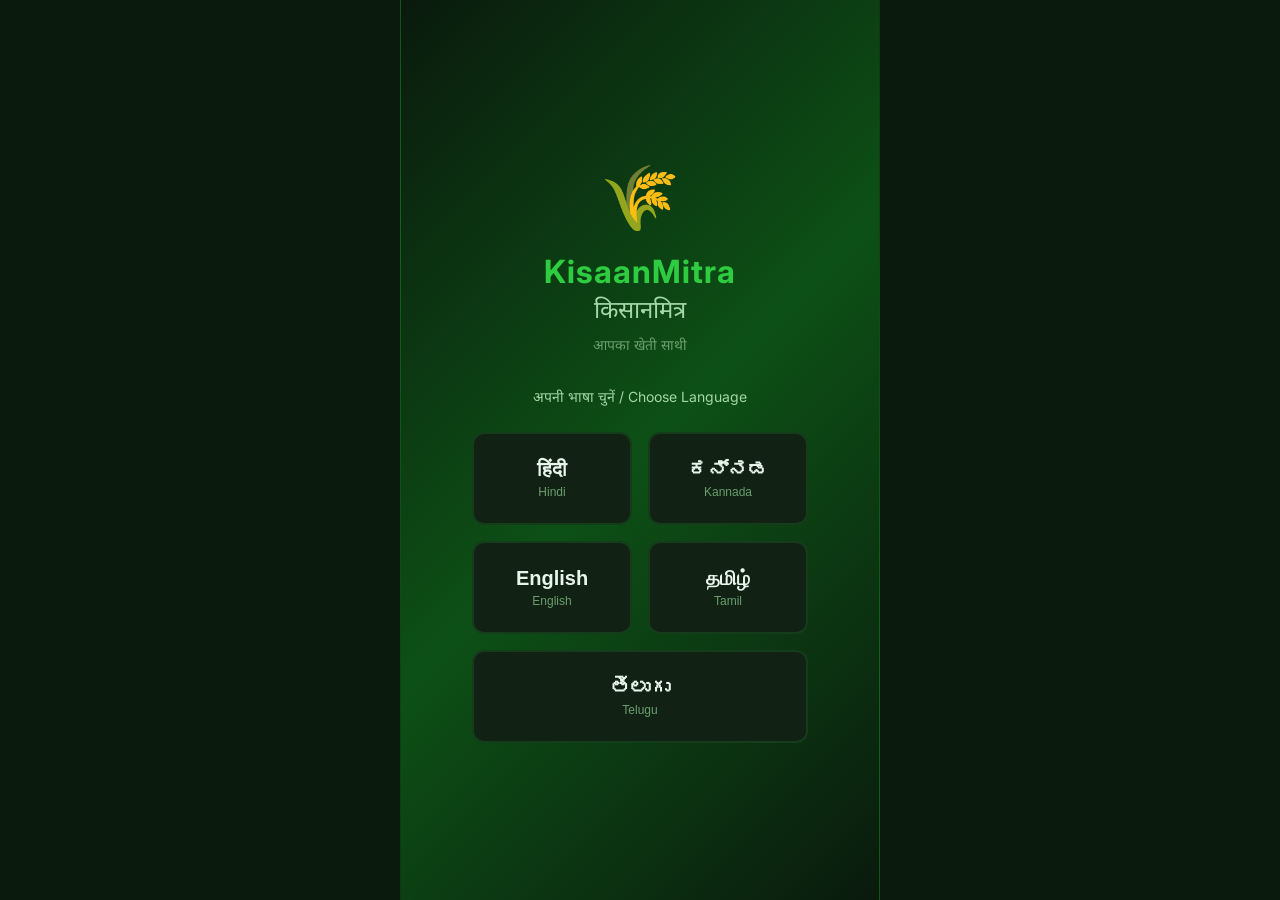
==== frontend/index.html @ e76b22d3 "Connected Frontend to Live PythonAnywhere Backend (Cloud AI)" ====
<!DOCTYPE html>
<html lang="hi">
<head>
    <meta charset="UTF-8">
    <meta name="viewport" content="width=device-width, initial-scale=1.0, maximum-scale=1.0, user-scalable=no">
    <meta name="description" content="KisaanMitra - Voice-first agricultural assistant for Indian farmers">
    <meta name="theme-color" content="#1a5e1f">
    <title>KisaanMitra - किसानमित्र</title>
    <link rel="manifest" href="manifest.json">
    <link href="https://fonts.googleapis.com/css2?family=Noto+Sans+Devanagari:wght@400;600;700&family=Inter:wght@400;500;600;700&display=swap" rel="stylesheet">
    <link rel="stylesheet" href="css/style.css">
</head>
<body>
    <!-- SPLASH / LANGUAGE SELECTOR -->
    <div id="splash-screen" class="screen active">
        <div class="splash-content">
            <div class="logo-container">
                <div class="logo-icon">🌾</div>
                <h1 class="app-title">KisaanMitra</h1>
                <p class="app-subtitle">किसानमित्र</p>
                <p class="app-tagline" id="splash-tagline">आपका खेती साथी</p>
            </div>
            <div class="language-selector">
                <p class="lang-prompt">अपनी भाषा चुनें / Choose Language</p>
                <div class="lang-buttons">
                    <button class="lang-btn" data-lang="hi" data-speech="hi-IN">
                        <span class="lang-native">हिंदी</span>
                        <span class="lang-english">Hindi</span>
                    </button>
                    <button class="lang-btn" data-lang="kn" data-speech="kn-IN">
                        <span class="lang-native">ಕನ್ನಡ</span>
                        <span class="lang-english">Kannada</span>
                    </button>
                    <button class="lang-btn" data-lang="en" data-speech="en-IN">
                        <span class="lang-native">English</span>
                        <span class="lang-english">English</span>
                    </button>
                    <button class="lang-btn" data-lang="ta" data-speech="ta-IN">
                        <span class="lang-native">தமிழ்</span>
                        <span class="lang-english">Tamil</span>
                    </button>
                    <button class="lang-btn" data-lang="te" data-speech="te-IN">
                        <span class="lang-native">తెలుగు</span>
                        <span class="lang-english">Telugu</span>
                    </button>
                </div>
            </div>
        </div>
    </div>

    <!-- MAIN APP SCREEN -->
    <div id="main-screen" class="screen">
        <header class="top-bar">
            <div class="top-bar-left">
                <span class="header-icon">🌾</span>
                <span class="header-title">KisaanMitra</span>
            </div>
            <div class="top-bar-right">
                <button id="lang-switch-btn" class="icon-btn" title="Change Language">
                    <span id="current-lang-flag">हि</span>
                </button>
                <span id="online-status" class="status-dot online" title="Online"></span>
            </div>
        </header>

        <nav class="feature-nav">
            <button class="nav-card active" id="nav-ask" data-feature="ask">
                <span class="nav-icon">🎤</span>
                <span class="nav-label" data-i18n="nav_ask">पूछें</span>
            </button>
            <button class="nav-card" id="nav-prices" data-feature="prices">
                <span class="nav-icon">💰</span>
                <span class="nav-label" data-i18n="nav_prices">भाव</span>
            </button>
            <button class="nav-card" id="nav-weather" data-feature="weather">
                <span class="nav-icon">🌦️</span>
                <span class="nav-label" data-i18n="nav_weather">मौसम</span>
            </button>
            <button class="nav-card" id="nav-calendar" data-feature="calendar">
                <span class="nav-icon">📅</span>
                <span class="nav-label" data-i18n="nav_calendar">फसल</span>
            </button>
        </nav>

        <main class="content-area" id="content-area">
            <div id="welcome-section" class="section active">
                <div class="welcome-card">
                    <p class="welcome-text" data-i18n="welcome">नमस्ते! मैं किसानमित्र हूँ। नीचे माइक दबाकर अपना सवाल पूछें।</p>
                </div>
            </div>
            <div id="response-section" class="section"></div>
            <div id="prices-section" class="section">
                <div class="section-header"><h2 data-i18n="prices_title">📊 आज के भाव</h2></div>
                <div id="prices-list" class="card-list"></div>
            </div>
            <div id="weather-section" class="section">
                <div id="weather-content"></div>
            </div>
            <div id="calendar-section" class="section">
                <div id="calendar-content"></div>
            </div>
        </main>

        <div class="voice-area">
            <div id="voice-status" class="voice-status" data-i18n="voice_tap">माइक दबाएं और बोलें</div>
            <button id="mic-button" class="mic-button" aria-label="Speak">
                <svg class="mic-icon" viewBox="0 0 24 24" fill="currentColor">
                    <path d="M12 14c1.66 0 3-1.34 3-3V5c0-1.66-1.34-3-3-3S9 3.34 9 5v6c0 1.66 1.34 3 3 3z"/>
                    <path d="M17 11c0 2.76-2.24 5-5 5s-5-2.24-5-5H5c0 3.53 2.61 6.43 6 6.92V21h2v-3.08c3.39-.49 6-3.39 6-6.92h-2z"/>
                </svg>
            </button>
            <div id="voice-wave" class="voice-wave hidden">
                <span></span><span></span><span></span><span></span><span></span>
            </div>
        </div>
    </div>

    <div id="loading-overlay" class="loading-overlay hidden">
        <div class="loader">
            <div class="loader-spinner"></div>
            <p class="loader-text" data-i18n="loading">सोच रहा हूँ...</p>
        </div>
    </div>

    <script src="js/i18n.js"></script>
    <script src="js/speech.js"></script>
    <script src="js/api.js"></script>
    <script src="js/app.js"></script>
</body>
</html>
---- frontend/css/style.css ----
/* ========================================
   KisaanMitra - Styles
   Mobile-first, accessible, premium design
   ======================================== */
:root {
    --primary: #1a7a2e; --primary-light: #2ecc40; --primary-dark: #0d5016;
    --secondary: #f5a623; --secondary-light: #ffd666;
    --bg-dark: #0a1a0d; --bg-card: #112215; --bg-card-hover: #1a3322; --bg-surface: #0d2e12;
    --text-primary: #e8f5e9; --text-secondary: #a5d6a7; --text-muted: #6b9e6e;
    --danger: #e74c3c; --warning: #f39c12; --success: #2ecc40;
    --border: rgba(46, 204, 64, 0.15);
    --font-body: 'Inter', 'Noto Sans Devanagari', system-ui, sans-serif;
    --font-size-xs: 0.75rem; --font-size-sm: 0.875rem; --font-size-base: 1rem;
    --font-size-lg: 1.25rem; --font-size-xl: 1.5rem; --font-size-2xl: 2rem;
    --space-xs: 0.25rem; --space-sm: 0.5rem; --space-md: 1rem; --space-lg: 1.5rem; --space-xl: 2rem;
    --radius-sm: 8px; --radius-md: 12px; --radius-lg: 20px; --radius-full: 50%;
    --shadow-card: 0 4px 20px rgba(0,0,0,0.3); --shadow-glow: 0 0 30px rgba(46,204,64,0.2);
    --transition: all 0.3s cubic-bezier(0.4, 0, 0.2, 1);
}
*, *::before, *::after { box-sizing: border-box; margin: 0; padding: 0; }
html { font-size: 16px; -webkit-text-size-adjust: 100%; }
body {
    font-family: var(--font-body); background: var(--bg-dark); color: var(--text-primary);
    min-height: 100vh; overflow-x: hidden; -webkit-font-smoothing: antialiased;
}
.screen { display: none; min-height: 100vh; }
.screen.active { display: flex; flex-direction: column; }

/* Splash */
#splash-screen {
    background: linear-gradient(135deg, var(--bg-dark) 0%, var(--primary-dark) 50%, var(--bg-dark) 100%);
    justify-content: center; align-items: center;
}
.splash-content { text-align: center; padding: var(--space-xl); width: 100%; max-width: 400px; }
.logo-icon { font-size: 4rem; animation: float 3s ease-in-out infinite; margin-bottom: var(--space-md); }
@keyframes float { 0%, 100% { transform: translateY(0); } 50% { transform: translateY(-10px); } }
.app-title { font-size: var(--font-size-2xl); font-weight: 700; color: var(--primary-light); letter-spacing: 1px; }
.app-subtitle { font-size: var(--font-size-xl); color: var(--text-secondary); margin-top: var(--space-xs); }
.app-tagline { font-size: var(--font-size-sm); color: var(--text-muted); margin-top: var(--space-sm); }
.language-selector { margin-top: var(--space-xl); }
.lang-prompt { font-size: var(--font-size-sm); color: var(--text-secondary); margin-bottom: var(--space-lg); }
.lang-buttons { display: grid; grid-template-columns: 1fr 1fr; gap: var(--space-md); }
.lang-btn:last-child:nth-child(odd) { grid-column: span 2; }
.lang-btn {
    background: var(--bg-card); border: 2px solid var(--border); border-radius: var(--radius-md);
    padding: var(--space-lg) var(--space-md); cursor: pointer; transition: var(--transition);
    display: flex; flex-direction: column; align-items: center; gap: var(--space-xs);
}
.lang-btn:hover, .lang-btn:active {
    border-color: var(--primary-light); background: var(--bg-card-hover);
    transform: scale(1.05); box-shadow: var(--shadow-glow);
}
.lang-native { font-size: var(--font-size-lg); font-weight: 600; color: var(--text-primary); }
.lang-english { font-size: var(--font-size-xs); color: var(--text-muted); }

/* Top Bar */
.top-bar {
    display: flex; justify-content: space-between; align-items: center;
    padding: var(--space-md) var(--space-lg); background: var(--bg-surface);
    border-bottom: 1px solid var(--border); position: sticky; top: 0; z-index: 100;
}
.top-bar-left { display: flex; align-items: center; gap: var(--space-sm); }
.header-icon { font-size: 1.5rem; }
.header-title { font-size: var(--font-size-lg); font-weight: 700; color: var(--primary-light); }
.top-bar-right { display: flex; align-items: center; gap: var(--space-md); }
.icon-btn {
    background: var(--bg-card); border: 1px solid var(--border); border-radius: var(--radius-sm);
    padding: var(--space-sm) var(--space-md); color: var(--text-primary); cursor: pointer;
    font-size: var(--font-size-sm); transition: var(--transition);
}
.icon-btn:hover { background: var(--bg-card-hover); border-color: var(--primary-light); }
.status-dot { width: 10px; height: 10px; border-radius: var(--radius-full); display: inline-block; }
.status-dot.online { background: var(--success); box-shadow: 0 0 8px var(--success); }
.status-dot.offline { background: var(--danger); box-shadow: 0 0 8px var(--danger); }

/* Feature Nav */
.feature-nav {
    display: grid; grid-template-columns: repeat(4, 1fr);
    gap: var(--space-sm); padding: var(--space-md) var(--space-sm); background: var(--bg-surface);
}
.nav-card {
    background: var(--bg-card); border: 1px solid var(--border); border-radius: var(--radius-md);
    padding: var(--space-md) var(--space-sm); cursor: pointer; transition: var(--transition);
    display: flex; flex-direction: column; align-items: center; gap: var(--space-xs);
}
.nav-card:hover, .nav-card.active {
    border-color: var(--primary-light); background: var(--bg-card-hover); box-shadow: var(--shadow-glow);
}
.nav-icon { font-size: 1.8rem; }
.nav-label { font-size: var(--font-size-xs); font-weight: 600; color: var(--text-secondary); }

/* Content */
.content-area { flex: 1; overflow-y: auto; padding: var(--space-md); padding-bottom: 140px; }
.section { display: none; }
.section.active { display: block; animation: fadeIn 0.3s ease-out; }
@keyframes fadeIn { from { opacity: 0; transform: translateY(10px); } to { opacity: 1; transform: translateY(0); } }

.welcome-card {
    background: linear-gradient(135deg, var(--bg-card), var(--bg-card-hover));
    border: 1px solid var(--border); border-radius: var(--radius-lg); padding: var(--space-xl); text-align: center;
}
.welcome-text { font-size: var(--font-size-lg); line-height: 1.6; color: var(--text-secondary); }

/* Response Cards */
.response-card {
    background: var(--bg-card); border: 1px solid var(--border); border-radius: var(--radius-lg);
    padding: var(--space-lg); margin-bottom: var(--space-md); animation: slideUp 0.4s ease-out;
}
@keyframes slideUp { from { opacity: 0; transform: translateY(20px); } to { opacity: 1; transform: translateY(0); } }
.response-card .response-emoji { font-size: 2rem; margin-bottom: var(--space-sm); }
.response-card .response-text { font-size: var(--font-size-base); line-height: 1.8; color: var(--text-primary); }
.response-card .response-type {
    display: inline-block; margin-top: var(--space-sm);
    padding: var(--space-xs) var(--space-md); background: var(--primary-dark); color: var(--primary-light);
    border-radius: var(--radius-sm); font-size: var(--font-size-xs); font-weight: 600; text-transform: uppercase;
}
.response-card .steps-list { margin-top: var(--space-md); padding-left: 0; list-style: none; }
.response-card .steps-list li {
    padding: var(--space-sm) var(--space-md); margin-bottom: var(--space-xs);
    background: var(--bg-surface); border-radius: var(--radius-sm);
    border-left: 3px solid var(--primary-light); font-size: var(--font-size-sm); color: var(--text-secondary);
}
.response-card .speak-btn {
    margin-top: var(--space-md); background: var(--primary-dark); border: 1px solid var(--primary);
    color: var(--primary-light); border-radius: var(--radius-sm); padding: var(--space-sm) var(--space-lg);
    cursor: pointer; font-size: var(--font-size-sm); transition: var(--transition);
}
.response-card .speak-btn:hover { background: var(--primary); color: white; }
.query-echo {
    background: var(--primary-dark); border-radius: var(--radius-lg);
    padding: var(--space-md) var(--space-lg); margin-bottom: var(--space-sm);
    text-align: right; color: var(--text-primary); font-size: var(--font-size-sm);
    max-width: 85%; margin-left: auto;
}

/* Price Cards */
.price-card {
    background: var(--bg-card); border: 1px solid var(--border); border-radius: var(--radius-md);
    padding: var(--space-md); margin-bottom: var(--space-sm);
    display: flex; align-items: center; gap: var(--space-md); transition: var(--transition); cursor: pointer;
}
.price-card:hover { background: var(--bg-card-hover); border-color: var(--primary-light); }
.price-card .crop-emoji { font-size: 2rem; }
.price-card .crop-info { flex: 1; }
.price-card .crop-name { font-weight: 600; color: var(--text-primary); }
.price-card .crop-price { font-size: var(--font-size-lg); font-weight: 700; color: var(--secondary); }
.price-card .crop-unit { font-size: var(--font-size-xs); color: var(--text-muted); }
.trend-up { color: var(--success); } .trend-down { color: var(--danger); } .trend-stable { color: var(--text-muted); }

/* Weather */
.weather-card {
    background: linear-gradient(135deg, #1a3a5c, #0d2e42);
    border: 1px solid rgba(100,200,255,0.2); border-radius: var(--radius-lg); padding: var(--space-xl);
}
.weather-main { display: flex; align-items: center; gap: var(--space-lg); margin-bottom: var(--space-lg); }
.weather-temp { font-size: 3rem; font-weight: 700; color: #90caf9; }
.weather-desc { font-size: var(--font-size-base); color: #b3e5fc; }
.weather-city { font-size: var(--font-size-sm); color: #64b5f6; }
.weather-details { display: grid; grid-template-columns: 1fr 1fr; gap: var(--space-sm); margin-bottom: var(--space-lg); }
.weather-detail-item {
    background: rgba(255,255,255,0.05); border-radius: var(--radius-sm); padding: var(--space-sm); text-align: center;
}
.weather-detail-item .label { font-size: var(--font-size-xs); color: #80cbc4; }
.weather-detail-item .value { font-size: var(--font-size-base); font-weight: 600; color: #e0f7fa; }
.farming-advice { margin-top: var(--space-md); padding-top: var(--space-md); border-top: 1px solid rgba(100,200,255,0.1); }
.farming-advice p { font-size: var(--font-size-sm); color: #b3e5fc; margin-bottom: var(--space-xs); line-height: 1.6; }

/* Voice Area */
.voice-area {
    position: fixed; bottom: 0; left: 0; right: 0;
    background: linear-gradient(to top, var(--bg-dark) 60%, transparent);
    padding: var(--space-md) var(--space-lg) var(--space-xl);
    display: flex; flex-direction: column; align-items: center; gap: var(--space-sm); z-index: 200;
}
.voice-status { font-size: var(--font-size-sm); color: var(--text-muted); text-align: center; }
.mic-button {
    width: 72px; height: 72px; border-radius: var(--radius-full);
    background: linear-gradient(135deg, var(--primary), var(--primary-light));
    border: none; cursor: pointer; display: flex; align-items: center; justify-content: center;
    box-shadow: 0 4px 20px rgba(46,204,64,0.4); transition: var(--transition); color: white;
}
.mic-button:hover { transform: scale(1.1); box-shadow: 0 6px 30px rgba(46,204,64,0.6); }
.mic-button.listening {
    background: linear-gradient(135deg, var(--danger), #ff6b6b);
    box-shadow: 0 4px 20px rgba(231,76,60,0.5); animation: pulse 1.5s infinite;
}
@keyframes pulse { 0%, 100% { transform: scale(1); } 50% { transform: scale(1.08); } }
.mic-icon { width: 32px; height: 32px; }
.voice-wave { display: flex; align-items: center; gap: 4px; height: 24px; }
.voice-wave span {
    width: 4px; border-radius: 2px; background: var(--primary-light);
    animation: wave 1s ease-in-out infinite;
}
.voice-wave span:nth-child(1) { animation-delay: 0s; height: 8px; }
.voice-wave span:nth-child(2) { animation-delay: 0.1s; height: 16px; }
.voice-wave span:nth-child(3) { animation-delay: 0.2s; height: 24px; }
.voice-wave span:nth-child(4) { animation-delay: 0.3s; height: 16px; }
.voice-wave span:nth-child(5) { animation-delay: 0.4s; height: 8px; }
@keyframes wave { 0%, 100% { transform: scaleY(0.5); } 50% { transform: scaleY(1.2); } }

/* Loading */
.loading-overlay {
    position: fixed; inset: 0; background: rgba(0,0,0,0.7);
    display: flex; align-items: center; justify-content: center; z-index: 1000; backdrop-filter: blur(4px);
}
.loader { text-align: center; }
.loader-spinner {
    width: 48px; height: 48px; margin: 0 auto var(--space-md);
    border: 4px solid var(--border); border-top: 4px solid var(--primary-light);
    border-radius: var(--radius-full); animation: spin 0.8s linear infinite;
}
@keyframes spin { to { transform: rotate(360deg); } }
.loader-text { color: var(--text-secondary); font-size: var(--font-size-base); }

/* Utilities */
.hidden { display: none !important; }
.section-header h2 { font-size: var(--font-size-lg); margin-bottom: var(--space-md); color: var(--text-primary); }

/* Responsive */
@media (min-width: 768px) {
    .screen { max-width: 480px; margin: 0 auto; border-left: 1px solid var(--border); border-right: 1px solid var(--border); }
    .voice-area { max-width: 480px; left: 50%; transform: translateX(-50%); }
}
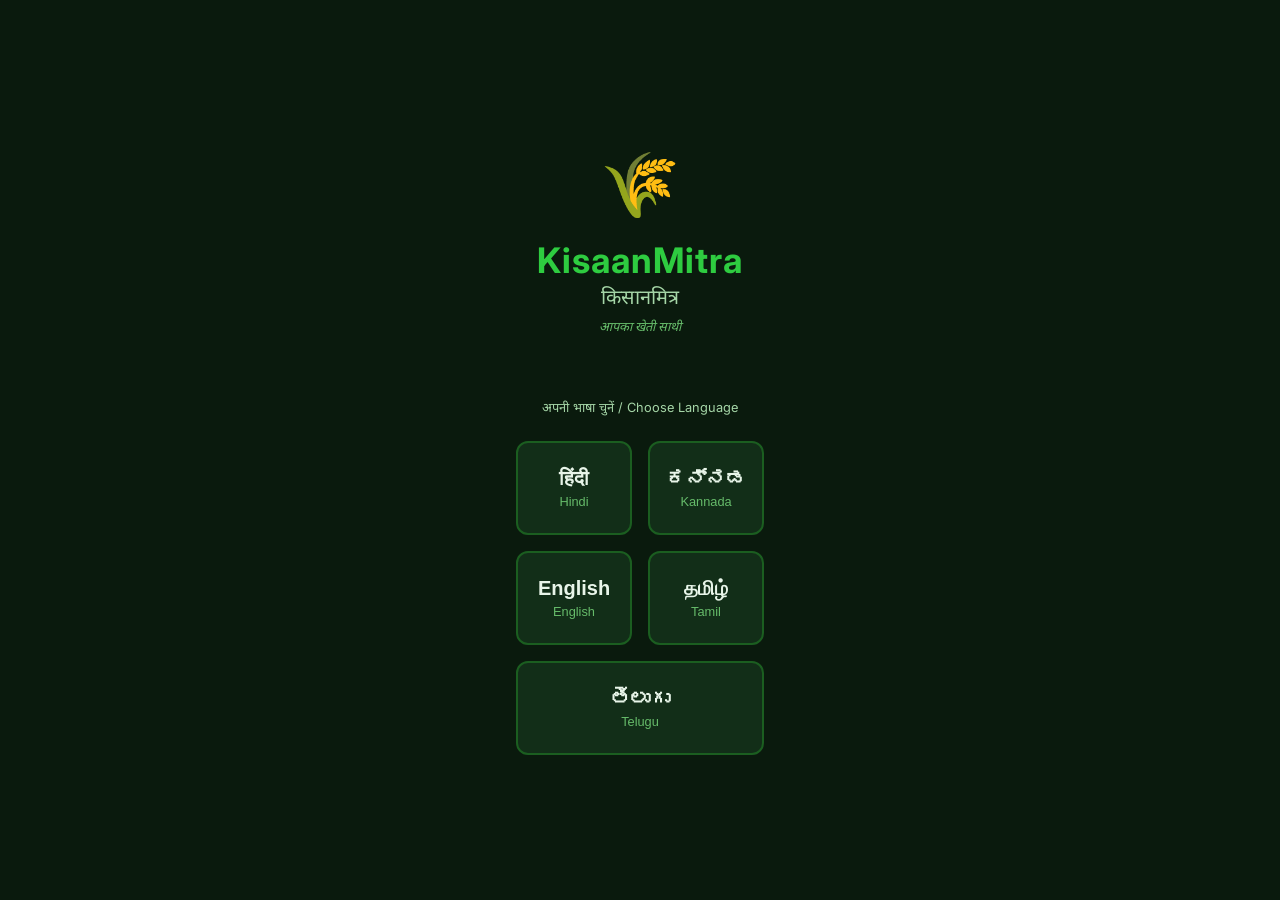
==== commit 4c0d3f7b: "Major quality overhaul: permissions flow, offline prices, better mic, improved AI prompt, dashboard " ====
--- a/frontend/index.html
+++ b/frontend/index.html
@@ -48,6 +48,36 @@
         </div>
     </div>
 
+    <!-- PERMISSIONS SCREEN -->
+    <div id="permissions-screen" class="screen">
+        <div class="splash-content">
+            <div class="logo-container">
+                <div class="logo-icon">🔐</div>
+                <h2 class="perm-title" data-i18n="perm_title">अनुमतियाँ</h2>
+                <p class="perm-subtitle" data-i18n="perm_subtitle">बेहतर अनुभव के लिए कृपया अनुमति दें</p>
+            </div>
+            <div class="perm-list">
+                <div class="perm-item">
+                    <span class="perm-icon">🎤</span>
+                    <div class="perm-info">
+                        <div class="perm-name" data-i18n="perm_mic">माइक्रोफोन</div>
+                        <div class="perm-desc" data-i18n="perm_mic_why">आपकी आवाज़ सुनने के लिए</div>
+                    </div>
+                    <span id="mic-perm-status" class="perm-status">⏳</span>
+                </div>
+                <div class="perm-item">
+                    <span class="perm-icon">📍</span>
+                    <div class="perm-info">
+                        <div class="perm-name" data-i18n="perm_loc">स्थान</div>
+                        <div class="perm-desc" data-i18n="perm_loc_why">आपके क्षेत्र का मौसम दिखाने के लिए</div>
+                    </div>
+                    <span id="loc-perm-status" class="perm-status">⏳</span>
+                </div>
+            </div>
+            <button id="skip-permissions" class="skip-btn" data-i18n="perm_skip">छोड़ें →</button>
+        </div>
+    </div>
+
     <!-- MAIN APP SCREEN -->
     <div id="main-screen" class="screen">
         <header class="top-bar">
@@ -83,11 +113,29 @@
         </nav>
 
         <main class="content-area" id="content-area">
+            <!-- WELCOME / DASHBOARD -->
             <div id="welcome-section" class="section active">
-                <div class="welcome-card">
+                <div class="welcome-card animate-in">
                     <p class="welcome-text" data-i18n="welcome">नमस्ते! मैं किसानमित्र हूँ। नीचे माइक दबाकर अपना सवाल पूछें।</p>
                 </div>
+                <div class="quick-actions">
+                    <p class="quick-title" data-i18n="try_asking">ये पूछकर देखें:</p>
+                    <button class="quick-action animate-in" data-query="mere tamatar mein keede lag rahe hain kya karun">
+                        <span>🐛</span> <span data-i18n="qa_pest">मेरे टमाटर में कीड़े लगे हैं</span>
+                    </button>
+                    <button class="quick-action animate-in" data-query="gehun ki buvai kab karni chahiye">
+                        <span>🌾</span> <span data-i18n="qa_sowing">गेहूँ की बुवाई कब करें?</span>
+                    </button>
+                    <button class="quick-action animate-in" data-query="aaj mausam kaisa rahega khet ke liye">
+                        <span>🌦️</span> <span data-i18n="qa_weather">आज मौसम कैसा रहेगा?</span>
+                    </button>
+                </div>
+                <div class="tip-card animate-in">
+                    <span class="tip-icon">💡</span>
+                    <p class="tip-text" data-i18n="tip">माइक बटन दबाएं और धीरे-धीरे बोलें। किसानमित्र आपकी बात सुनकर जवाब देगा।</p>
+                </div>
             </div>
+
             <div id="response-section" class="section"></div>
             <div id="prices-section" class="section">
                 <div class="section-header"><h2 data-i18n="prices_title">📊 आज के भाव</h2></div>
@@ -103,7 +151,7 @@
 
         <div class="voice-area">
             <div id="voice-status" class="voice-status" data-i18n="voice_tap">माइक दबाएं और बोलें</div>
-            <button id="mic-button" class="mic-button" aria-label="Speak">
+            <button id="mic-button" class="mic-button pulse-ring" aria-label="Speak">
                 <svg class="mic-icon" viewBox="0 0 24 24" fill="currentColor">
                     <path d="M12 14c1.66 0 3-1.34 3-3V5c0-1.66-1.34-3-3-3S9 3.34 9 5v6c0 1.66 1.34 3 3 3z"/>
                     <path d="M17 11c0 2.76-2.24 5-5 5s-5-2.24-5-5H5c0 3.53 2.61 6.43 6 6.92V21h2v-3.08c3.39-.49 6-3.39 6-6.92h-2z"/>
--- a/frontend/css/style.css
+++ b/frontend/css/style.css
@@ -1,42 +1,36 @@
-/* ========================================
-   KisaanMitra - Styles
-   Mobile-first, accessible, premium design
-   ======================================== */
+/* ============ KisaanMitra — Premium Dark Nature Theme ============ */
 :root {
-    --primary: #1a7a2e; --primary-light: #2ecc40; --primary-dark: #0d5016;
-    --secondary: #f5a623; --secondary-light: #ffd666;
-    --bg-dark: #0a1a0d; --bg-card: #112215; --bg-card-hover: #1a3322; --bg-surface: #0d2e12;
-    --text-primary: #e8f5e9; --text-secondary: #a5d6a7; --text-muted: #6b9e6e;
-    --danger: #e74c3c; --warning: #f39c12; --success: #2ecc40;
-    --border: rgba(46, 204, 64, 0.15);
-    --font-body: 'Inter', 'Noto Sans Devanagari', system-ui, sans-serif;
-    --font-size-xs: 0.75rem; --font-size-sm: 0.875rem; --font-size-base: 1rem;
-    --font-size-lg: 1.25rem; --font-size-xl: 1.5rem; --font-size-2xl: 2rem;
-    --space-xs: 0.25rem; --space-sm: 0.5rem; --space-md: 1rem; --space-lg: 1.5rem; --space-xl: 2rem;
+    --bg-primary: #0a1a0d; --bg-secondary: #0d2612; --bg-card: #122e18;
+    --bg-card-hover: #163a1f; --bg-accent: #1a5e1f;
+    --green-primary: #2ecc40; --green-glow: rgba(46,204,64,0.3);
+    --text-primary: #e8f5e9; --text-secondary: #a5d6a7; --text-muted: #66bb6a;
+    --border: #1b5e20; --border-light: #2e7d32;
+    --danger: #ef5350; --warning: #ffb74d;
     --radius-sm: 8px; --radius-md: 12px; --radius-lg: 20px; --radius-full: 50%;
-    --shadow-card: 0 4px 20px rgba(0,0,0,0.3); --shadow-glow: 0 0 30px rgba(46,204,64,0.2);
+    --space-xs: 4px; --space-sm: 8px; --space-md: 16px; --space-lg: 24px; --space-xl: 32px;
+    --font-size-sm: 0.8rem; --font-size-md: 1rem; --font-size-lg: 1.25rem; --font-size-xl: 1.5rem;
     --transition: all 0.3s cubic-bezier(0.4, 0, 0.2, 1);
 }
-*, *::before, *::after { box-sizing: border-box; margin: 0; padding: 0; }
-html { font-size: 16px; -webkit-text-size-adjust: 100%; }
+
+* { margin: 0; padding: 0; box-sizing: border-box; }
 body {
-    font-family: var(--font-body); background: var(--bg-dark); color: var(--text-primary);
-    min-height: 100vh; overflow-x: hidden; -webkit-font-smoothing: antialiased;
-}
-.screen { display: none; min-height: 100vh; }
-.screen.active { display: flex; flex-direction: column; }
-
-/* Splash */
-#splash-screen {
-    background: linear-gradient(135deg, var(--bg-dark) 0%, var(--primary-dark) 50%, var(--bg-dark) 100%);
-    justify-content: center; align-items: center;
-}
-.splash-content { text-align: center; padding: var(--space-xl); width: 100%; max-width: 400px; }
-.logo-icon { font-size: 4rem; animation: float 3s ease-in-out infinite; margin-bottom: var(--space-md); }
-@keyframes float { 0%, 100% { transform: translateY(0); } 50% { transform: translateY(-10px); } }
-.app-title { font-size: var(--font-size-2xl); font-weight: 700; color: var(--primary-light); letter-spacing: 1px; }
-.app-subtitle { font-size: var(--font-size-xl); color: var(--text-secondary); margin-top: var(--space-xs); }
-.app-tagline { font-size: var(--font-size-sm); color: var(--text-muted); margin-top: var(--space-sm); }
+    font-family: 'Inter', 'Noto Sans Devanagari', system-ui, sans-serif;
+    background: var(--bg-primary); color: var(--text-primary);
+    min-height: 100vh; overflow: hidden;
+}
+
+.screen { display: none; height: 100vh; flex-direction: column; overflow-y: auto; }
+.screen.active { display: flex; animation: fadeIn 0.4s ease; }
+@keyframes fadeIn { from { opacity: 0; transform: translateY(10px); } to { opacity: 1; transform: translateY(0); } }
+
+/* ============ SPLASH SCREEN ============ */
+.splash-content { display: flex; flex-direction: column; align-items: center; justify-content: center; min-height: 100vh; padding: var(--space-xl); text-align: center; }
+.logo-container { margin-bottom: var(--space-xl); }
+.logo-icon { font-size: 4rem; margin-bottom: var(--space-md); animation: float 3s ease-in-out infinite; }
+@keyframes float { 0%, 100% { transform: translateY(0); } 50% { transform: translateY(-12px); } }
+.app-title { font-size: 2.2rem; font-weight: 700; color: var(--green-primary); letter-spacing: 1px; }
+.app-subtitle { font-size: var(--font-size-lg); color: var(--text-secondary); margin-top: var(--space-xs); }
+.app-tagline { font-size: var(--font-size-sm); color: var(--text-muted); margin-top: var(--space-sm); font-style: italic; }
 .language-selector { margin-top: var(--space-xl); }
 .lang-prompt { font-size: var(--font-size-sm); color: var(--text-secondary); margin-bottom: var(--space-lg); }
 .lang-buttons { display: grid; grid-template-columns: 1fr 1fr; gap: var(--space-md); }
@@ -46,178 +40,228 @@
     padding: var(--space-lg) var(--space-md); cursor: pointer; transition: var(--transition);
     display: flex; flex-direction: column; align-items: center; gap: var(--space-xs);
 }
-.lang-btn:hover, .lang-btn:active {
-    border-color: var(--primary-light); background: var(--bg-card-hover);
-    transform: scale(1.05); box-shadow: var(--shadow-glow);
-}
+.lang-btn:hover, .lang-btn:active { background: var(--bg-card-hover); border-color: var(--green-primary); transform: scale(1.03); }
 .lang-native { font-size: var(--font-size-lg); font-weight: 600; color: var(--text-primary); }
-.lang-english { font-size: var(--font-size-xs); color: var(--text-muted); }
-
-/* Top Bar */
+.lang-english { font-size: var(--font-size-sm); color: var(--text-muted); }
+
+/* ============ PERMISSIONS SCREEN ============ */
+.perm-title { color: var(--green-primary); font-size: var(--font-size-xl); margin-top: var(--space-md); }
+.perm-subtitle { color: var(--text-secondary); font-size: var(--font-size-sm); margin-top: var(--space-sm); }
+.perm-list { margin-top: var(--space-xl); width: 100%; max-width: 320px; }
+.perm-item {
+    display: flex; align-items: center; gap: var(--space-md);
+    background: var(--bg-card); padding: var(--space-lg); border-radius: var(--radius-md);
+    margin-bottom: var(--space-md); border: 1px solid var(--border);
+}
+.perm-icon { font-size: 1.8rem; }
+.perm-info { flex: 1; text-align: left; }
+.perm-name { font-weight: 600; color: var(--text-primary); }
+.perm-desc { font-size: var(--font-size-sm); color: var(--text-muted); margin-top: 2px; }
+.perm-status { font-size: 1.4rem; transition: var(--transition); }
+.perm-status.granted { animation: popIn 0.3s ease; }
+@keyframes popIn { 0% { transform: scale(0); } 50% { transform: scale(1.3); } 100% { transform: scale(1); } }
+.skip-btn {
+    margin-top: var(--space-lg); background: transparent; border: 1px solid var(--border);
+    color: var(--text-muted); padding: var(--space-sm) var(--space-lg); border-radius: var(--radius-md);
+    cursor: pointer; font-size: var(--font-size-sm); transition: var(--transition);
+}
+.skip-btn:hover { border-color: var(--green-primary); color: var(--text-primary); }
+
+/* ============ TOP BAR ============ */
 .top-bar {
     display: flex; justify-content: space-between; align-items: center;
-    padding: var(--space-md) var(--space-lg); background: var(--bg-surface);
-    border-bottom: 1px solid var(--border); position: sticky; top: 0; z-index: 100;
+    padding: var(--space-md) var(--space-lg); background: var(--bg-secondary);
+    border-bottom: 1px solid var(--border); position: sticky; top: 0; z-index: 10;
 }
 .top-bar-left { display: flex; align-items: center; gap: var(--space-sm); }
 .header-icon { font-size: 1.5rem; }
-.header-title { font-size: var(--font-size-lg); font-weight: 700; color: var(--primary-light); }
+.header-title { font-size: var(--font-size-lg); font-weight: 700; color: var(--green-primary); }
 .top-bar-right { display: flex; align-items: center; gap: var(--space-md); }
 .icon-btn {
     background: var(--bg-card); border: 1px solid var(--border); border-radius: var(--radius-sm);
-    padding: var(--space-sm) var(--space-md); color: var(--text-primary); cursor: pointer;
-    font-size: var(--font-size-sm); transition: var(--transition);
-}
-.icon-btn:hover { background: var(--bg-card-hover); border-color: var(--primary-light); }
+    padding: var(--space-xs) var(--space-sm); color: var(--text-primary); cursor: pointer; font-size: var(--font-size-sm);
+}
 .status-dot { width: 10px; height: 10px; border-radius: var(--radius-full); display: inline-block; }
-.status-dot.online { background: var(--success); box-shadow: 0 0 8px var(--success); }
-.status-dot.offline { background: var(--danger); box-shadow: 0 0 8px var(--danger); }
-
-/* Feature Nav */
-.feature-nav {
-    display: grid; grid-template-columns: repeat(4, 1fr);
-    gap: var(--space-sm); padding: var(--space-md) var(--space-sm); background: var(--bg-surface);
-}
+.status-dot.online { background: var(--green-primary); box-shadow: 0 0 6px var(--green-glow); }
+.status-dot.offline { background: var(--danger); }
+
+/* ============ NAVIGATION ============ */
+.feature-nav { display: flex; gap: var(--space-sm); padding: var(--space-md) var(--space-lg); overflow-x: auto; }
 .nav-card {
+    flex: 1; display: flex; flex-direction: column; align-items: center; gap: var(--space-xs);
+    padding: var(--space-md) var(--space-sm); background: var(--bg-card); border: 2px solid transparent;
+    border-radius: var(--radius-md); cursor: pointer; transition: var(--transition); min-width: 70px;
+}
+.nav-card.active { border-color: var(--green-primary); background: var(--bg-card-hover); }
+.nav-card:hover { background: var(--bg-card-hover); }
+.nav-icon { font-size: 1.5rem; }
+.nav-label { font-size: var(--font-size-sm); color: var(--text-secondary); }
+
+/* ============ CONTENT AREA ============ */
+.content-area { flex: 1; overflow-y: auto; padding: var(--space-md) var(--space-lg); padding-bottom: 180px; }
+.section { display: none; }
+.section.active { display: block; animation: fadeIn 0.3s ease; }
+.section-header h2 { font-size: var(--font-size-lg); margin-bottom: var(--space-md); }
+
+/* ============ WELCOME DASHBOARD ============ */
+.welcome-card {
+    background: linear-gradient(135deg, var(--bg-card), var(--bg-accent));
+    padding: var(--space-lg); border-radius: var(--radius-md); margin-bottom: var(--space-md);
+    border: 1px solid var(--border-light);
+}
+.welcome-text { font-size: var(--font-size-md); line-height: 1.6; }
+.quick-actions { margin-top: var(--space-md); }
+.quick-title { font-size: var(--font-size-sm); color: var(--text-muted); margin-bottom: var(--space-sm); }
+.quick-action {
+    display: flex; align-items: center; gap: var(--space-md); width: 100%;
     background: var(--bg-card); border: 1px solid var(--border); border-radius: var(--radius-md);
-    padding: var(--space-md) var(--space-sm); cursor: pointer; transition: var(--transition);
-    display: flex; flex-direction: column; align-items: center; gap: var(--space-xs);
-}
-.nav-card:hover, .nav-card.active {
-    border-color: var(--primary-light); background: var(--bg-card-hover); box-shadow: var(--shadow-glow);
-}
-.nav-icon { font-size: 1.8rem; }
-.nav-label { font-size: var(--font-size-xs); font-weight: 600; color: var(--text-secondary); }
-
-/* Content */
-.content-area { flex: 1; overflow-y: auto; padding: var(--space-md); padding-bottom: 140px; }
-.section { display: none; }
-.section.active { display: block; animation: fadeIn 0.3s ease-out; }
-@keyframes fadeIn { from { opacity: 0; transform: translateY(10px); } to { opacity: 1; transform: translateY(0); } }
-
-.welcome-card {
-    background: linear-gradient(135deg, var(--bg-card), var(--bg-card-hover));
-    border: 1px solid var(--border); border-radius: var(--radius-lg); padding: var(--space-xl); text-align: center;
-}
-.welcome-text { font-size: var(--font-size-lg); line-height: 1.6; color: var(--text-secondary); }
-
-/* Response Cards */
+    padding: var(--space-md) var(--space-lg); margin-bottom: var(--space-sm);
+    color: var(--text-primary); cursor: pointer; transition: var(--transition);
+    font-size: var(--font-size-sm); text-align: left;
+}
+.quick-action:hover, .quick-action:active { background: var(--bg-card-hover); border-color: var(--green-primary); transform: translateX(4px); }
+.tip-card {
+    display: flex; align-items: flex-start; gap: var(--space-md); margin-top: var(--space-lg);
+    background: rgba(46,204,64,0.08); padding: var(--space-lg); border-radius: var(--radius-md);
+    border: 1px dashed var(--border-light);
+}
+.tip-icon { font-size: 1.5rem; flex-shrink: 0; }
+.tip-text { font-size: var(--font-size-sm); color: var(--text-secondary); line-height: 1.5; }
+
+/* ============ RESPONSE CARDS ============ */
+.query-echo {
+    background: var(--bg-accent); padding: var(--space-md) var(--space-lg);
+    border-radius: var(--radius-lg); margin-bottom: var(--space-md); font-size: var(--font-size-sm);
+    display: flex; align-items: center; gap: var(--space-sm); animation: slideIn 0.3s ease;
+}
+.query-icon { font-size: 1.2rem; }
+@keyframes slideIn { from { opacity: 0; transform: translateX(-20px); } to { opacity: 1; transform: translateX(0); } }
 .response-card {
-    background: var(--bg-card); border: 1px solid var(--border); border-radius: var(--radius-lg);
-    padding: var(--space-lg); margin-bottom: var(--space-md); animation: slideUp 0.4s ease-out;
-}
-@keyframes slideUp { from { opacity: 0; transform: translateY(20px); } to { opacity: 1; transform: translateY(0); } }
-.response-card .response-emoji { font-size: 2rem; margin-bottom: var(--space-sm); }
-.response-card .response-text { font-size: var(--font-size-base); line-height: 1.8; color: var(--text-primary); }
-.response-card .response-type {
-    display: inline-block; margin-top: var(--space-sm);
-    padding: var(--space-xs) var(--space-md); background: var(--primary-dark); color: var(--primary-light);
-    border-radius: var(--radius-sm); font-size: var(--font-size-xs); font-weight: 600; text-transform: uppercase;
-}
-.response-card .steps-list { margin-top: var(--space-md); padding-left: 0; list-style: none; }
-.response-card .steps-list li {
-    padding: var(--space-sm) var(--space-md); margin-bottom: var(--space-xs);
-    background: var(--bg-surface); border-radius: var(--radius-sm);
-    border-left: 3px solid var(--primary-light); font-size: var(--font-size-sm); color: var(--text-secondary);
-}
-.response-card .speak-btn {
-    margin-top: var(--space-md); background: var(--primary-dark); border: 1px solid var(--primary);
-    color: var(--primary-light); border-radius: var(--radius-sm); padding: var(--space-sm) var(--space-lg);
-    cursor: pointer; font-size: var(--font-size-sm); transition: var(--transition);
-}
-.response-card .speak-btn:hover { background: var(--primary); color: white; }
-.query-echo {
-    background: var(--primary-dark); border-radius: var(--radius-lg);
-    padding: var(--space-md) var(--space-lg); margin-bottom: var(--space-sm);
-    text-align: right; color: var(--text-primary); font-size: var(--font-size-sm);
-    max-width: 85%; margin-left: auto;
-}
-
-/* Price Cards */
+    background: var(--bg-card); border: 1px solid var(--border); border-radius: var(--radius-md);
+    padding: var(--space-lg); margin-bottom: var(--space-md);
+}
+.response-emoji { font-size: 2rem; margin-bottom: var(--space-sm); }
+.response-text { line-height: 1.7; margin-bottom: var(--space-md); font-size: 0.95rem; }
+.response-type {
+    display: inline-block; background: var(--bg-accent); padding: var(--space-xs) var(--space-md);
+    border-radius: var(--radius-sm); font-size: var(--font-size-sm); text-transform: uppercase;
+    letter-spacing: 1px; font-weight: 600; margin-bottom: var(--space-md);
+}
+.steps-list { list-style: none; padding: 0; }
+.steps-list li {
+    background: rgba(46,204,64,0.08); padding: var(--space-md); border-radius: var(--radius-sm);
+    margin-bottom: var(--space-sm); border-left: 3px solid var(--green-primary);
+    font-size: var(--font-size-sm); line-height: 1.5;
+}
+.speak-btn {
+    background: var(--bg-accent); color: var(--text-primary); border: 1px solid var(--border-light);
+    padding: var(--space-sm) var(--space-lg); border-radius: var(--radius-md); cursor: pointer;
+    font-size: var(--font-size-sm); transition: var(--transition); margin-top: var(--space-sm);
+}
+.speak-btn:hover { background: var(--green-primary); color: var(--bg-primary); }
+
+/* ============ PRICE CARDS ============ */
+.price-disclaimer { padding: var(--space-sm) 0; color: var(--text-muted); font-size: var(--font-size-sm); margin-bottom: var(--space-sm); }
 .price-card {
-    background: var(--bg-card); border: 1px solid var(--border); border-radius: var(--radius-md);
-    padding: var(--space-md); margin-bottom: var(--space-sm);
-    display: flex; align-items: center; gap: var(--space-md); transition: var(--transition); cursor: pointer;
-}
-.price-card:hover { background: var(--bg-card-hover); border-color: var(--primary-light); }
-.price-card .crop-emoji { font-size: 2rem; }
-.price-card .crop-info { flex: 1; }
-.price-card .crop-name { font-weight: 600; color: var(--text-primary); }
-.price-card .crop-price { font-size: var(--font-size-lg); font-weight: 700; color: var(--secondary); }
-.price-card .crop-unit { font-size: var(--font-size-xs); color: var(--text-muted); }
-.trend-up { color: var(--success); } .trend-down { color: var(--danger); } .trend-stable { color: var(--text-muted); }
-
-/* Weather */
-.weather-card {
-    background: linear-gradient(135deg, #1a3a5c, #0d2e42);
-    border: 1px solid rgba(100,200,255,0.2); border-radius: var(--radius-lg); padding: var(--space-xl);
-}
-.weather-main { display: flex; align-items: center; gap: var(--space-lg); margin-bottom: var(--space-lg); }
-.weather-temp { font-size: 3rem; font-weight: 700; color: #90caf9; }
-.weather-desc { font-size: var(--font-size-base); color: #b3e5fc; }
-.weather-city { font-size: var(--font-size-sm); color: #64b5f6; }
-.weather-details { display: grid; grid-template-columns: 1fr 1fr; gap: var(--space-sm); margin-bottom: var(--space-lg); }
-.weather-detail-item {
-    background: rgba(255,255,255,0.05); border-radius: var(--radius-sm); padding: var(--space-sm); text-align: center;
-}
-.weather-detail-item .label { font-size: var(--font-size-xs); color: #80cbc4; }
-.weather-detail-item .value { font-size: var(--font-size-base); font-weight: 600; color: #e0f7fa; }
-.farming-advice { margin-top: var(--space-md); padding-top: var(--space-md); border-top: 1px solid rgba(100,200,255,0.1); }
-.farming-advice p { font-size: var(--font-size-sm); color: #b3e5fc; margin-bottom: var(--space-xs); line-height: 1.6; }
-
-/* Voice Area */
+    display: flex; align-items: center; gap: var(--space-md);
+    background: var(--bg-card); padding: var(--space-lg); border-radius: var(--radius-md);
+    margin-bottom: var(--space-sm); border: 1px solid var(--border); transition: var(--transition);
+}
+.price-card:hover { border-color: var(--border-light); }
+.crop-emoji { font-size: 2rem; }
+.crop-info { flex: 1; }
+.crop-name { font-weight: 600; }
+.crop-unit { font-size: var(--font-size-sm); color: var(--text-muted); }
+.crop-price { font-size: var(--font-size-lg); font-weight: 700; color: var(--green-primary); }
+.trend-up { color: var(--green-primary); font-size: var(--font-size-sm); }
+.trend-down { color: var(--danger); font-size: var(--font-size-sm); }
+.trend-stable { color: var(--text-muted); font-size: var(--font-size-sm); }
+
+/* ============ WEATHER ============ */
+.weather-card { background: var(--bg-card); border-radius: var(--radius-md); padding: var(--space-lg); border: 1px solid var(--border); }
+.weather-main { display: flex; justify-content: space-between; align-items: center; margin-bottom: var(--space-lg); }
+.weather-temp { font-size: 2.5rem; font-weight: 700; color: var(--green-primary); }
+.weather-desc { color: var(--text-secondary); text-transform: capitalize; }
+.weather-city { color: var(--text-muted); font-size: var(--font-size-sm); margin-top: var(--space-xs); }
+.weather-details { display: grid; grid-template-columns: 1fr 1fr; gap: var(--space-md); margin-bottom: var(--space-md); }
+.weather-detail-item { background: var(--bg-secondary); padding: var(--space-md); border-radius: var(--radius-sm); text-align: center; }
+.weather-detail-item .label { font-size: var(--font-size-sm); color: var(--text-muted); }
+.weather-detail-item .value { font-size: var(--font-size-lg); font-weight: 600; margin-top: var(--space-xs); }
+.farming-advice { background: rgba(46,204,64,0.08); padding: var(--space-lg); border-radius: var(--radius-sm); margin-top: var(--space-md); }
+.farming-advice h3 { margin-bottom: var(--space-sm); font-size: var(--font-size-md); }
+.farming-advice p { margin-bottom: var(--space-xs); font-size: var(--font-size-sm); line-height: 1.5; }
+
+/* ============ VOICE AREA ============ */
 .voice-area {
     position: fixed; bottom: 0; left: 0; right: 0;
-    background: linear-gradient(to top, var(--bg-dark) 60%, transparent);
-    padding: var(--space-md) var(--space-lg) var(--space-xl);
-    display: flex; flex-direction: column; align-items: center; gap: var(--space-sm); z-index: 200;
-}
-.voice-status { font-size: var(--font-size-sm); color: var(--text-muted); text-align: center; }
+    background: linear-gradient(to top, var(--bg-primary) 60%, transparent);
+    padding: var(--space-md) var(--space-lg) var(--space-xl); text-align: center;
+    z-index: 10;
+}
+.voice-status { font-size: var(--font-size-sm); color: var(--text-muted); margin-bottom: var(--space-md); max-height: 40px; overflow: hidden; }
 .mic-button {
     width: 72px; height: 72px; border-radius: var(--radius-full);
-    background: linear-gradient(135deg, var(--primary), var(--primary-light));
-    border: none; cursor: pointer; display: flex; align-items: center; justify-content: center;
-    box-shadow: 0 4px 20px rgba(46,204,64,0.4); transition: var(--transition); color: white;
-}
-.mic-button:hover { transform: scale(1.1); box-shadow: 0 6px 30px rgba(46,204,64,0.6); }
-.mic-button.listening {
-    background: linear-gradient(135deg, var(--danger), #ff6b6b);
-    box-shadow: 0 4px 20px rgba(231,76,60,0.5); animation: pulse 1.5s infinite;
-}
-@keyframes pulse { 0%, 100% { transform: scale(1); } 50% { transform: scale(1.08); } }
-.mic-icon { width: 32px; height: 32px; }
-.voice-wave { display: flex; align-items: center; gap: 4px; height: 24px; }
+    background: var(--green-primary); border: none; cursor: pointer;
+    display: inline-flex; align-items: center; justify-content: center;
+    transition: var(--transition); position: relative;
+}
+.mic-button:hover { transform: scale(1.08); box-shadow: 0 0 30px var(--green-glow); }
+.mic-button.listening { background: var(--danger); animation: pulse 1.5s infinite; }
+@keyframes pulse { 0%, 100% { box-shadow: 0 0 0 0 rgba(239,83,80,0.4); } 50% { box-shadow: 0 0 0 20px rgba(239,83,80,0); } }
+.mic-icon { width: 32px; height: 32px; color: var(--bg-primary); }
+
+/* Pulsing ring to draw attention */
+.pulse-ring::before {
+    content: ''; position: absolute; width: 100%; height: 100%;
+    border-radius: var(--radius-full); border: 2px solid var(--green-primary);
+    animation: ringPulse 2s infinite ease-out;
+}
+.mic-button.listening::before { display: none; }
+@keyframes ringPulse { 0% { transform: scale(1); opacity: 0.6; } 100% { transform: scale(1.6); opacity: 0; } }
+
+/* Voice wave animation */
+.voice-wave { display: flex; gap: 4px; justify-content: center; margin-top: var(--space-sm); }
+.voice-wave.hidden { display: none; }
 .voice-wave span {
-    width: 4px; border-radius: 2px; background: var(--primary-light);
+    width: 4px; height: 20px; background: var(--green-primary); border-radius: 2px;
     animation: wave 1s ease-in-out infinite;
 }
-.voice-wave span:nth-child(1) { animation-delay: 0s; height: 8px; }
-.voice-wave span:nth-child(2) { animation-delay: 0.1s; height: 16px; }
-.voice-wave span:nth-child(3) { animation-delay: 0.2s; height: 24px; }
-.voice-wave span:nth-child(4) { animation-delay: 0.3s; height: 16px; }
-.voice-wave span:nth-child(5) { animation-delay: 0.4s; height: 8px; }
-@keyframes wave { 0%, 100% { transform: scaleY(0.5); } 50% { transform: scaleY(1.2); } }
-
-/* Loading */
+.voice-wave span:nth-child(2) { animation-delay: 0.1s; }
+.voice-wave span:nth-child(3) { animation-delay: 0.2s; }
+.voice-wave span:nth-child(4) { animation-delay: 0.3s; }
+.voice-wave span:nth-child(5) { animation-delay: 0.4s; }
+@keyframes wave { 0%, 100% { height: 20px; } 50% { height: 35px; } }
+
+/* ============ LOADING OVERLAY ============ */
 .loading-overlay {
-    position: fixed; inset: 0; background: rgba(0,0,0,0.7);
-    display: flex; align-items: center; justify-content: center; z-index: 1000; backdrop-filter: blur(4px);
-}
+    position: fixed; inset: 0; background: rgba(10,26,13,0.85); display: flex;
+    align-items: center; justify-content: center; z-index: 100;
+}
+.loading-overlay.hidden { display: none; }
 .loader { text-align: center; }
 .loader-spinner {
-    width: 48px; height: 48px; margin: 0 auto var(--space-md);
-    border: 4px solid var(--border); border-top: 4px solid var(--primary-light);
-    border-radius: var(--radius-full); animation: spin 0.8s linear infinite;
+    width: 48px; height: 48px; border: 4px solid var(--border); border-top-color: var(--green-primary);
+    border-radius: var(--radius-full); animation: spin 0.8s linear infinite; margin: 0 auto var(--space-md);
 }
 @keyframes spin { to { transform: rotate(360deg); } }
-.loader-text { color: var(--text-secondary); font-size: var(--font-size-base); }
-
-/* Utilities */
-.hidden { display: none !important; }
-.section-header h2 { font-size: var(--font-size-lg); margin-bottom: var(--space-md); color: var(--text-primary); }
-
-/* Responsive */
-@media (min-width: 768px) {
-    .screen { max-width: 480px; margin: 0 auto; border-left: 1px solid var(--border); border-right: 1px solid var(--border); }
-    .voice-area { max-width: 480px; left: 50%; transform: translateX(-50%); }
-}
+.loader-text { color: var(--text-secondary); font-size: var(--font-size-sm); }
+
+/* ============ ENTRANCE ANIMATIONS ============ */
+.animate-in { animation: cardEnter 0.4s ease-out both; }
+@keyframes cardEnter { from { opacity: 0; transform: translateY(16px); } to { opacity: 1; transform: translateY(0); } }
+
+/* Staggered delays for lists */
+.animate-in:nth-child(1) { animation-delay: 0ms; }
+.animate-in:nth-child(2) { animation-delay: 60ms; }
+.animate-in:nth-child(3) { animation-delay: 120ms; }
+.animate-in:nth-child(4) { animation-delay: 180ms; }
+.animate-in:nth-child(5) { animation-delay: 240ms; }
+.animate-in:nth-child(6) { animation-delay: 300ms; }
+.animate-in:nth-child(7) { animation-delay: 360ms; }
+.animate-in:nth-child(8) { animation-delay: 420ms; }
+
+/* ============ RESPONSIVE ============ */
+@media (max-width: 400px) {
+    .content-area { padding: var(--space-sm) var(--space-md); padding-bottom: 180px; }
+    .feature-nav { padding: var(--space-sm) var(--space-md); }
+}
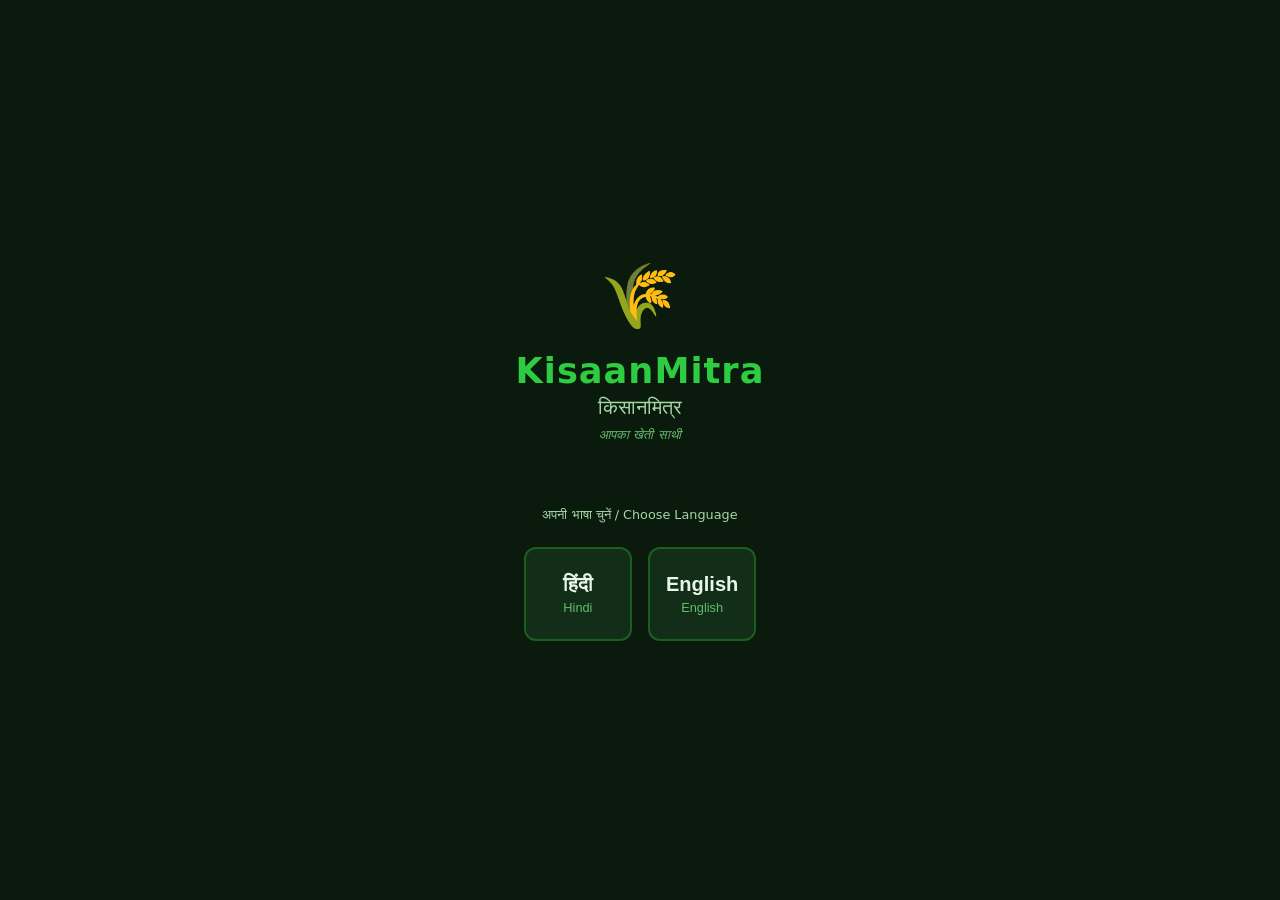
==== commit ce6164a1: "Initial commit" ====
--- a/frontend/index.html
+++ b/frontend/index.html
@@ -5,9 +5,12 @@
     <meta name="viewport" content="width=device-width, initial-scale=1.0, maximum-scale=1.0, user-scalable=no">
     <meta name="description" content="KisaanMitra - Voice-first agricultural assistant for Indian farmers">
     <meta name="theme-color" content="#1a5e1f">
+    <meta name="apple-mobile-web-app-capable" content="yes">
+    <meta name="apple-mobile-web-app-status-bar-style" content="black-translucent">
+    <meta name="apple-mobile-web-app-title" content="KisaanMitra">
     <title>KisaanMitra - किसानमित्र</title>
     <link rel="manifest" href="manifest.json">
-    <link href="https://fonts.googleapis.com/css2?family=Noto+Sans+Devanagari:wght@400;600;700&family=Inter:wght@400;500;600;700&display=swap" rel="stylesheet">
+    <link rel="apple-touch-icon" href="data:image/svg+xml,%3Csvg xmlns='http://www.w3.org/2000/svg' viewBox='0 0 180 180'%3E%3Crect fill='%231a5e1f' width='180' height='180' rx='30'/%3E%3Ctext x='90' y='125' font-size='90' text-anchor='middle'%F0%9F%8C%82%3C/text%3E%3C/svg%3E">
     <link rel="stylesheet" href="css/style.css">
 </head>
 <body>
@@ -23,25 +26,13 @@
             <div class="language-selector">
                 <p class="lang-prompt">अपनी भाषा चुनें / Choose Language</p>
                 <div class="lang-buttons">
-                    <button class="lang-btn" data-lang="hi" data-speech="hi-IN">
+                    <button class="lang-btn active" data-lang="hi" data-speech="hi-IN">
                         <span class="lang-native">हिंदी</span>
                         <span class="lang-english">Hindi</span>
-                    </button>
-                    <button class="lang-btn" data-lang="kn" data-speech="kn-IN">
-                        <span class="lang-native">ಕನ್ನಡ</span>
-                        <span class="lang-english">Kannada</span>
                     </button>
                     <button class="lang-btn" data-lang="en" data-speech="en-IN">
                         <span class="lang-native">English</span>
                         <span class="lang-english">English</span>
-                    </button>
-                    <button class="lang-btn" data-lang="ta" data-speech="ta-IN">
-                        <span class="lang-native">தமிழ்</span>
-                        <span class="lang-english">Tamil</span>
-                    </button>
-                    <button class="lang-btn" data-lang="te" data-speech="te-IN">
-                        <span class="lang-native">తెలుగు</span>
-                        <span class="lang-english">Telugu</span>
                     </button>
                 </div>
             </div>
@@ -150,6 +141,10 @@
         </main>
 
         <div class="voice-area">
+            <div class="text-input-area">
+                <input type="text" id="text-input" class="text-query-input" placeholder="यहाँ लिखें..." data-i18n-placeholder="type_placeholder">
+                <button id="text-submit-btn" class="text-submit-btn" aria-label="Submit">➤</button>
+            </div>
             <div id="voice-status" class="voice-status" data-i18n="voice_tap">माइक दबाएं और बोलें</div>
             <button id="mic-button" class="mic-button pulse-ring" aria-label="Speak">
                 <svg class="mic-icon" viewBox="0 0 24 24" fill="currentColor">
--- a/frontend/css/style.css
+++ b/frontend/css/style.css
@@ -198,6 +198,21 @@
     padding: var(--space-md) var(--space-lg) var(--space-xl); text-align: center;
     z-index: 10;
 }
+.text-input-area {
+    display: flex; gap: var(--space-sm); margin-bottom: var(--space-md); max-width: 500px; margin-left: auto; margin-right: auto;
+}
+.text-query-input {
+    flex: 1; padding: 14px 18px; border-radius: 28px;
+    border: 2px solid var(--green-primary); background: var(--bg-card); color: var(--text-primary);
+    font-size: var(--font-size-md); outline: none; font-family: inherit; min-width: 250px;
+}
+.text-query-input:focus { border-color: var(--green-primary); background: var(--bg-card-hover); }
+.text-submit-btn {
+    width: 44px; height: 44px; border-radius: 50%;
+    background: var(--green-primary); border: none; color: var(--bg-primary);
+    font-size: 18px; cursor: pointer; display: flex; align-items: center; justify-content: center;
+}
+.text-submit-btn:active { transform: scale(0.95); }
 .voice-status { font-size: var(--font-size-sm); color: var(--text-muted); margin-bottom: var(--space-md); max-height: 40px; overflow: hidden; }
 .mic-button {
     width: 72px; height: 72px; border-radius: var(--radius-full);
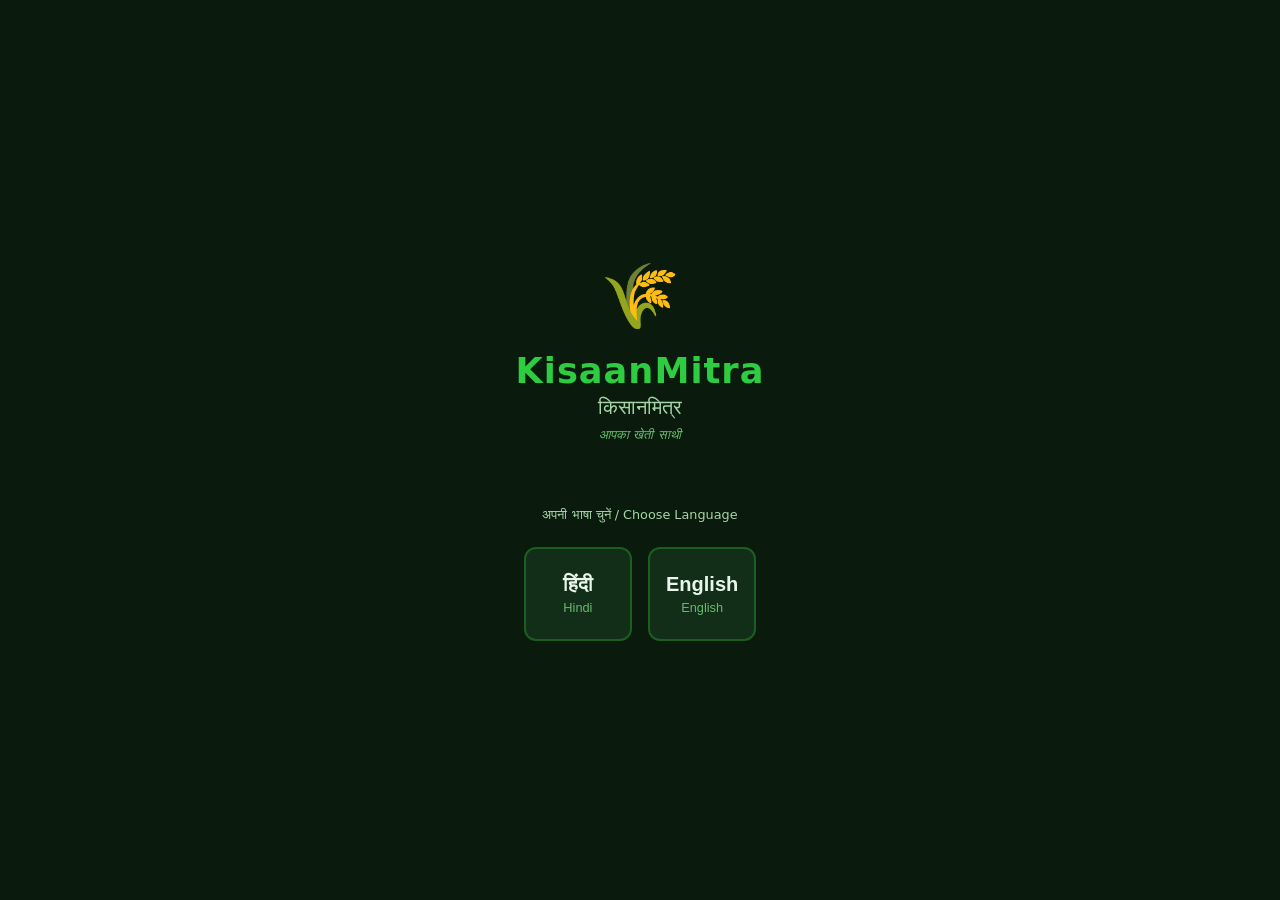
==== commit 3ef2c548: "Fix residual icon error by removing inline SVG data URIs from index.html" ====
--- a/frontend/index.html
+++ b/frontend/index.html
@@ -9,8 +9,9 @@
     <meta name="apple-mobile-web-app-status-bar-style" content="black-translucent">
     <meta name="apple-mobile-web-app-title" content="KisaanMitra">
     <title>KisaanMitra - किसानमित्र</title>
+    <link rel="icon" href="/kisaanmitra/assets/icons/icon-192.svg">
     <link rel="manifest" href="manifest.json">
-    <link rel="apple-touch-icon" href="data:image/svg+xml,%3Csvg xmlns='http://www.w3.org/2000/svg' viewBox='0 0 180 180'%3E%3Crect fill='%231a5e1f' width='180' height='180' rx='30'/%3E%3Ctext x='90' y='125' font-size='90' text-anchor='middle'%F0%9F%8C%82%3C/text%3E%3C/svg%3E">
+    <link rel="apple-touch-icon" href="/kisaanmitra/assets/icons/icon-192.svg">
     <link rel="stylesheet" href="css/style.css">
 </head>
 <body>
